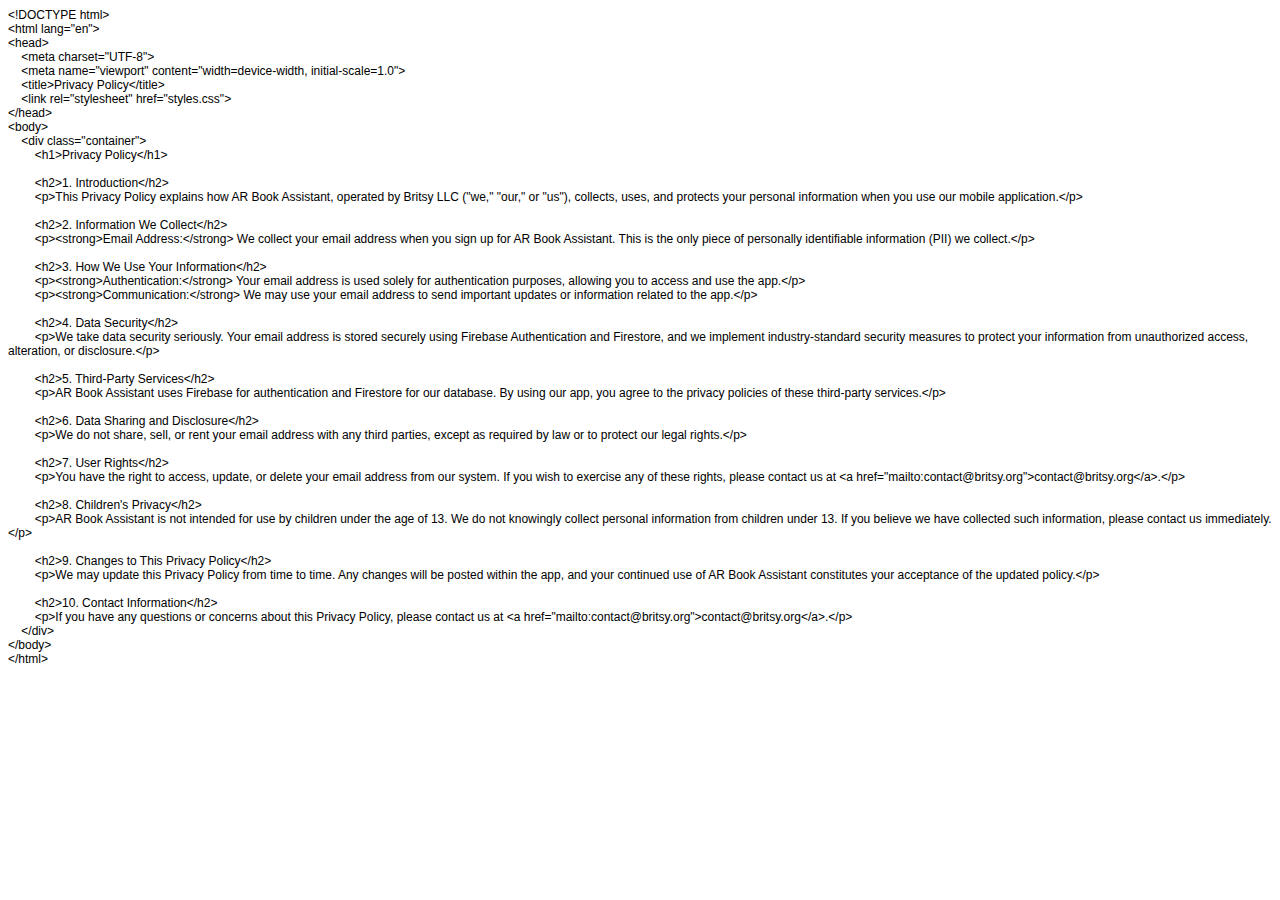
==== pages/privacy-policy.html @ 94fc3ba7 "Add files via upload" ====
<!DOCTYPE html PUBLIC "-//W3C//DTD HTML 4.01//EN" "http://www.w3.org/TR/html4/strict.dtd">
<html>
<head>
  <meta http-equiv="Content-Type" content="text/html; charset=utf-8">
  <meta http-equiv="Content-Style-Type" content="text/css">
  <title></title>
  <meta name="Generator" content="Cocoa HTML Writer">
  <meta name="CocoaVersion" content="2487.7">
  <style type="text/css">
    p.p1 {margin: 0.0px 0.0px 0.0px 0.0px; font: 12.0px Helvetica}
    p.p2 {margin: 0.0px 0.0px 0.0px 0.0px; font: 12.0px Helvetica; min-height: 14.0px}
  </style>
</head>
<body>
<p class="p1">&lt;!DOCTYPE html&gt;</p>
<p class="p1">&lt;html lang="en"&gt;</p>
<p class="p1">&lt;head&gt;</p>
<p class="p1"><span class="Apple-converted-space">    </span>&lt;meta charset="UTF-8"&gt;</p>
<p class="p1"><span class="Apple-converted-space">    </span>&lt;meta name="viewport" content="width=device-width, initial-scale=1.0"&gt;</p>
<p class="p1"><span class="Apple-converted-space">    </span>&lt;title&gt;Privacy Policy&lt;/title&gt;</p>
<p class="p1"><span class="Apple-converted-space">    </span>&lt;link rel="stylesheet" href="styles.css"&gt;</p>
<p class="p1">&lt;/head&gt;</p>
<p class="p1">&lt;body&gt;</p>
<p class="p1"><span class="Apple-converted-space">    </span>&lt;div class="container"&gt;</p>
<p class="p1"><span class="Apple-converted-space">        </span>&lt;h1&gt;Privacy Policy&lt;/h1&gt;</p>
<p class="p2"><br></p>
<p class="p1"><span class="Apple-converted-space">        </span>&lt;h2&gt;1. Introduction&lt;/h2&gt;</p>
<p class="p1"><span class="Apple-converted-space">        </span>&lt;p&gt;This Privacy Policy explains how AR Book Assistant, operated by Britsy LLC ("we," "our," or "us"), collects, uses, and protects your personal information when you use our mobile application.&lt;/p&gt;</p>
<p class="p2"><br></p>
<p class="p1"><span class="Apple-converted-space">        </span>&lt;h2&gt;2. Information We Collect&lt;/h2&gt;</p>
<p class="p1"><span class="Apple-converted-space">        </span>&lt;p&gt;&lt;strong&gt;Email Address:&lt;/strong&gt; We collect your email address when you sign up for AR Book Assistant. This is the only piece of personally identifiable information (PII) we collect.&lt;/p&gt;</p>
<p class="p2"><br></p>
<p class="p1"><span class="Apple-converted-space">        </span>&lt;h2&gt;3. How We Use Your Information&lt;/h2&gt;</p>
<p class="p1"><span class="Apple-converted-space">        </span>&lt;p&gt;&lt;strong&gt;Authentication:&lt;/strong&gt; Your email address is used solely for authentication purposes, allowing you to access and use the app.&lt;/p&gt;</p>
<p class="p1"><span class="Apple-converted-space">        </span>&lt;p&gt;&lt;strong&gt;Communication:&lt;/strong&gt; We may use your email address to send important updates or information related to the app.&lt;/p&gt;</p>
<p class="p2"><br></p>
<p class="p1"><span class="Apple-converted-space">        </span>&lt;h2&gt;4. Data Security&lt;/h2&gt;</p>
<p class="p1"><span class="Apple-converted-space">        </span>&lt;p&gt;We take data security seriously. Your email address is stored securely using Firebase Authentication and Firestore, and we implement industry-standard security measures to protect your information from unauthorized access, alteration, or disclosure.&lt;/p&gt;</p>
<p class="p2"><br></p>
<p class="p1"><span class="Apple-converted-space">        </span>&lt;h2&gt;5. Third-Party Services&lt;/h2&gt;</p>
<p class="p1"><span class="Apple-converted-space">        </span>&lt;p&gt;AR Book Assistant uses Firebase for authentication and Firestore for our database. By using our app, you agree to the privacy policies of these third-party services.&lt;/p&gt;</p>
<p class="p2"><br></p>
<p class="p1"><span class="Apple-converted-space">        </span>&lt;h2&gt;6. Data Sharing and Disclosure&lt;/h2&gt;</p>
<p class="p1"><span class="Apple-converted-space">        </span>&lt;p&gt;We do not share, sell, or rent your email address with any third parties, except as required by law or to protect our legal rights.&lt;/p&gt;</p>
<p class="p2"><br></p>
<p class="p1"><span class="Apple-converted-space">        </span>&lt;h2&gt;7. User Rights&lt;/h2&gt;</p>
<p class="p1"><span class="Apple-converted-space">        </span>&lt;p&gt;You have the right to access, update, or delete your email address from our system. If you wish to exercise any of these rights, please contact us at &lt;a href="mailto:contact@britsy.org"&gt;contact@britsy.org&lt;/a&gt;.&lt;/p&gt;</p>
<p class="p2"><br></p>
<p class="p1"><span class="Apple-converted-space">        </span>&lt;h2&gt;8. Children's Privacy&lt;/h2&gt;</p>
<p class="p1"><span class="Apple-converted-space">        </span>&lt;p&gt;AR Book Assistant is not intended for use by children under the age of 13. We do not knowingly collect personal information from children under 13. If you believe we have collected such information, please contact us immediately.&lt;/p&gt;</p>
<p class="p2"><br></p>
<p class="p1"><span class="Apple-converted-space">        </span>&lt;h2&gt;9. Changes to This Privacy Policy&lt;/h2&gt;</p>
<p class="p1"><span class="Apple-converted-space">        </span>&lt;p&gt;We may update this Privacy Policy from time to time. Any changes will be posted within the app, and your continued use of AR Book Assistant constitutes your acceptance of the updated policy.&lt;/p&gt;</p>
<p class="p2"><br></p>
<p class="p1"><span class="Apple-converted-space">        </span>&lt;h2&gt;10. Contact Information&lt;/h2&gt;</p>
<p class="p1"><span class="Apple-converted-space">        </span>&lt;p&gt;If you have any questions or concerns about this Privacy Policy, please contact us at &lt;a href="mailto:contact@britsy.org"&gt;contact@britsy.org&lt;/a&gt;.&lt;/p&gt;</p>
<p class="p1"><span class="Apple-converted-space">    </span>&lt;/div&gt;</p>
<p class="p1">&lt;/body&gt;</p>
<p class="p1">&lt;/html&gt;</p>
</body>
</html>
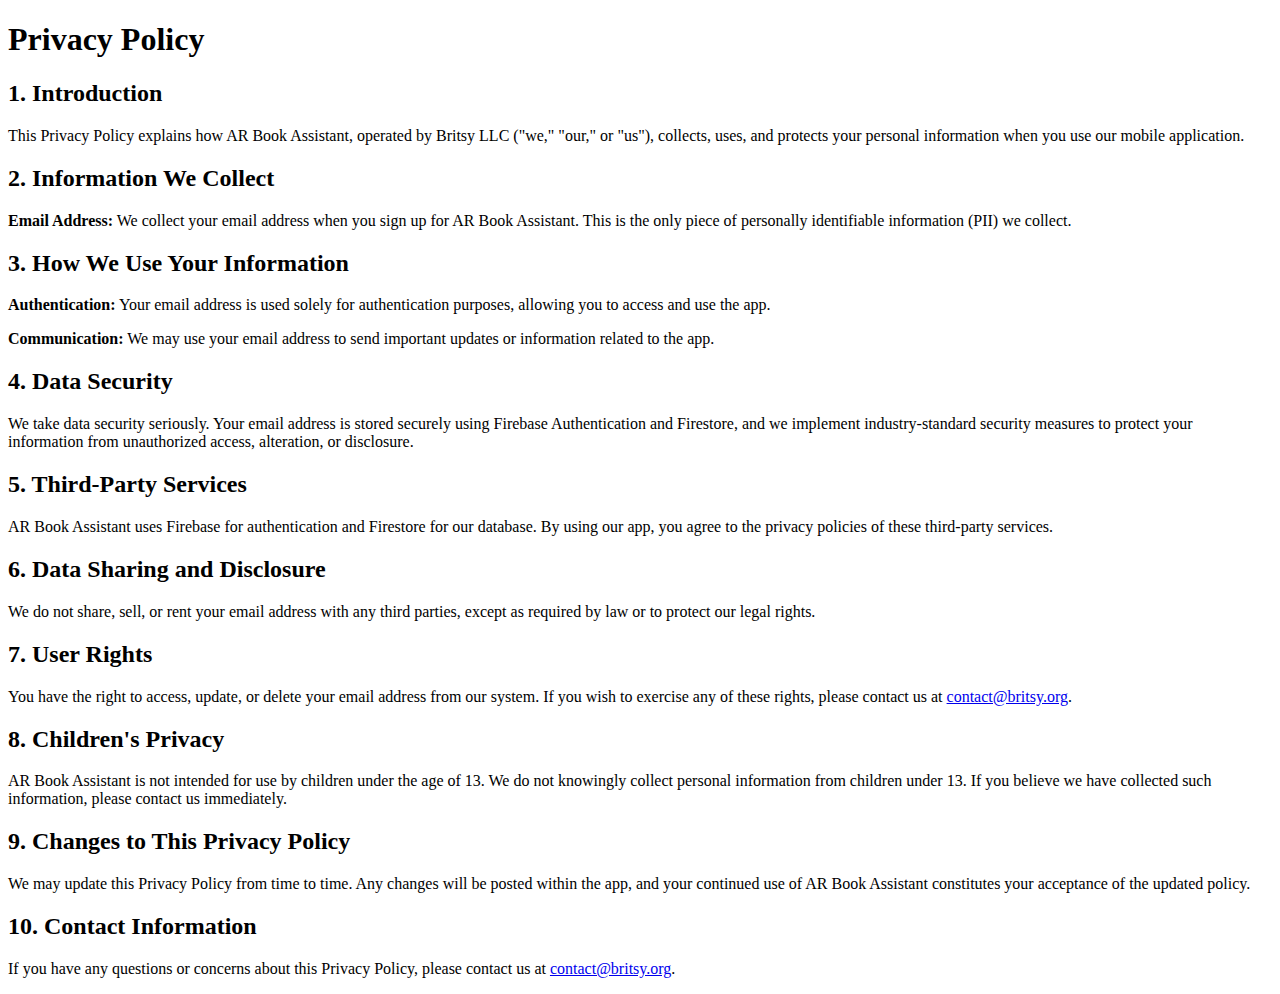
==== commit 8d8028cb: "Update privacy-policy.html" ====
--- a/pages/privacy-policy.html
+++ b/pages/privacy-policy.html
@@ -1,61 +1,45 @@
-<!DOCTYPE html PUBLIC "-//W3C//DTD HTML 4.01//EN" "http://www.w3.org/TR/html4/strict.dtd">
-<html>
+<!DOCTYPE html>
+<html lang="en">
 <head>
-  <meta http-equiv="Content-Type" content="text/html; charset=utf-8">
-  <meta http-equiv="Content-Style-Type" content="text/css">
-  <title></title>
-  <meta name="Generator" content="Cocoa HTML Writer">
-  <meta name="CocoaVersion" content="2487.7">
-  <style type="text/css">
-    p.p1 {margin: 0.0px 0.0px 0.0px 0.0px; font: 12.0px Helvetica}
-    p.p2 {margin: 0.0px 0.0px 0.0px 0.0px; font: 12.0px Helvetica; min-height: 14.0px}
-  </style>
+    <meta charset="UTF-8">
+    <meta name="viewport" content="width=device-width, initial-scale=1.0">
+    <title>Privacy Policy</title>
+    <link rel="stylesheet" href="styles.css">
 </head>
 <body>
-<p class="p1">&lt;!DOCTYPE html&gt;</p>
-<p class="p1">&lt;html lang="en"&gt;</p>
-<p class="p1">&lt;head&gt;</p>
-<p class="p1"><span class="Apple-converted-space">    </span>&lt;meta charset="UTF-8"&gt;</p>
-<p class="p1"><span class="Apple-converted-space">    </span>&lt;meta name="viewport" content="width=device-width, initial-scale=1.0"&gt;</p>
-<p class="p1"><span class="Apple-converted-space">    </span>&lt;title&gt;Privacy Policy&lt;/title&gt;</p>
-<p class="p1"><span class="Apple-converted-space">    </span>&lt;link rel="stylesheet" href="styles.css"&gt;</p>
-<p class="p1">&lt;/head&gt;</p>
-<p class="p1">&lt;body&gt;</p>
-<p class="p1"><span class="Apple-converted-space">    </span>&lt;div class="container"&gt;</p>
-<p class="p1"><span class="Apple-converted-space">        </span>&lt;h1&gt;Privacy Policy&lt;/h1&gt;</p>
-<p class="p2"><br></p>
-<p class="p1"><span class="Apple-converted-space">        </span>&lt;h2&gt;1. Introduction&lt;/h2&gt;</p>
-<p class="p1"><span class="Apple-converted-space">        </span>&lt;p&gt;This Privacy Policy explains how AR Book Assistant, operated by Britsy LLC ("we," "our," or "us"), collects, uses, and protects your personal information when you use our mobile application.&lt;/p&gt;</p>
-<p class="p2"><br></p>
-<p class="p1"><span class="Apple-converted-space">        </span>&lt;h2&gt;2. Information We Collect&lt;/h2&gt;</p>
-<p class="p1"><span class="Apple-converted-space">        </span>&lt;p&gt;&lt;strong&gt;Email Address:&lt;/strong&gt; We collect your email address when you sign up for AR Book Assistant. This is the only piece of personally identifiable information (PII) we collect.&lt;/p&gt;</p>
-<p class="p2"><br></p>
-<p class="p1"><span class="Apple-converted-space">        </span>&lt;h2&gt;3. How We Use Your Information&lt;/h2&gt;</p>
-<p class="p1"><span class="Apple-converted-space">        </span>&lt;p&gt;&lt;strong&gt;Authentication:&lt;/strong&gt; Your email address is used solely for authentication purposes, allowing you to access and use the app.&lt;/p&gt;</p>
-<p class="p1"><span class="Apple-converted-space">        </span>&lt;p&gt;&lt;strong&gt;Communication:&lt;/strong&gt; We may use your email address to send important updates or information related to the app.&lt;/p&gt;</p>
-<p class="p2"><br></p>
-<p class="p1"><span class="Apple-converted-space">        </span>&lt;h2&gt;4. Data Security&lt;/h2&gt;</p>
-<p class="p1"><span class="Apple-converted-space">        </span>&lt;p&gt;We take data security seriously. Your email address is stored securely using Firebase Authentication and Firestore, and we implement industry-standard security measures to protect your information from unauthorized access, alteration, or disclosure.&lt;/p&gt;</p>
-<p class="p2"><br></p>
-<p class="p1"><span class="Apple-converted-space">        </span>&lt;h2&gt;5. Third-Party Services&lt;/h2&gt;</p>
-<p class="p1"><span class="Apple-converted-space">        </span>&lt;p&gt;AR Book Assistant uses Firebase for authentication and Firestore for our database. By using our app, you agree to the privacy policies of these third-party services.&lt;/p&gt;</p>
-<p class="p2"><br></p>
-<p class="p1"><span class="Apple-converted-space">        </span>&lt;h2&gt;6. Data Sharing and Disclosure&lt;/h2&gt;</p>
-<p class="p1"><span class="Apple-converted-space">        </span>&lt;p&gt;We do not share, sell, or rent your email address with any third parties, except as required by law or to protect our legal rights.&lt;/p&gt;</p>
-<p class="p2"><br></p>
-<p class="p1"><span class="Apple-converted-space">        </span>&lt;h2&gt;7. User Rights&lt;/h2&gt;</p>
-<p class="p1"><span class="Apple-converted-space">        </span>&lt;p&gt;You have the right to access, update, or delete your email address from our system. If you wish to exercise any of these rights, please contact us at &lt;a href="mailto:contact@britsy.org"&gt;contact@britsy.org&lt;/a&gt;.&lt;/p&gt;</p>
-<p class="p2"><br></p>
-<p class="p1"><span class="Apple-converted-space">        </span>&lt;h2&gt;8. Children's Privacy&lt;/h2&gt;</p>
-<p class="p1"><span class="Apple-converted-space">        </span>&lt;p&gt;AR Book Assistant is not intended for use by children under the age of 13. We do not knowingly collect personal information from children under 13. If you believe we have collected such information, please contact us immediately.&lt;/p&gt;</p>
-<p class="p2"><br></p>
-<p class="p1"><span class="Apple-converted-space">        </span>&lt;h2&gt;9. Changes to This Privacy Policy&lt;/h2&gt;</p>
-<p class="p1"><span class="Apple-converted-space">        </span>&lt;p&gt;We may update this Privacy Policy from time to time. Any changes will be posted within the app, and your continued use of AR Book Assistant constitutes your acceptance of the updated policy.&lt;/p&gt;</p>
-<p class="p2"><br></p>
-<p class="p1"><span class="Apple-converted-space">        </span>&lt;h2&gt;10. Contact Information&lt;/h2&gt;</p>
-<p class="p1"><span class="Apple-converted-space">        </span>&lt;p&gt;If you have any questions or concerns about this Privacy Policy, please contact us at &lt;a href="mailto:contact@britsy.org"&gt;contact@britsy.org&lt;/a&gt;.&lt;/p&gt;</p>
-<p class="p1"><span class="Apple-converted-space">    </span>&lt;/div&gt;</p>
-<p class="p1">&lt;/body&gt;</p>
-<p class="p1">&lt;/html&gt;</p>
+    <div class="container">
+        <h1>Privacy Policy</h1>
+
+        <h2>1. Introduction</h2>
+        <p>This Privacy Policy explains how AR Book Assistant, operated by Britsy LLC ("we," "our," or "us"), collects, uses, and protects your personal information when you use our mobile application.</p>
+
+        <h2>2. Information We Collect</h2>
+        <p><strong>Email Address:</strong> We collect your email address when you sign up for AR Book Assistant. This is the only piece of personally identifiable information (PII) we collect.</p>
+
+        <h2>3. How We Use Your Information</h2>
+        <p><strong>Authentication:</strong> Your email address is used solely for authentication purposes, allowing you to access and use the app.</p>
+        <p><strong>Communication:</strong> We may use your email address to send important updates or information related to the app.</p>
+
+        <h2>4. Data Security</h2>
+        <p>We take data security seriously. Your email address is stored securely using Firebase Authentication and Firestore, and we implement industry-standard security measures to protect your information from unauthorized access, alteration, or disclosure.</p>
+
+        <h2>5. Third-Party Services</h2>
+        <p>AR Book Assistant uses Firebase for authentication and Firestore for our database. By using our app, you agree to the privacy policies of these third-party services.</p>
+
+        <h2>6. Data Sharing and Disclosure</h2>
+        <p>We do not share, sell, or rent your email address with any third parties, except as required by law or to protect our legal rights.</p>
+
+        <h2>7. User Rights</h2>
+        <p>You have the right to access, update, or delete your email address from our system. If you wish to exercise any of these rights, please contact us at <a href="mailto:contact@britsy.org">contact@britsy.org</a>.</p>
+
+        <h2>8. Children's Privacy</h2>
+        <p>AR Book Assistant is not intended for use by children under the age of 13. We do not knowingly collect personal information from children under 13. If you believe we have collected such information, please contact us immediately.</p>
+
+        <h2>9. Changes to This Privacy Policy</h2>
+        <p>We may update this Privacy Policy from time to time. Any changes will be posted within the app, and your continued use of AR Book Assistant constitutes your acceptance of the updated policy.</p>
+
+        <h2>10. Contact Information</h2>
+        <p>If you have any questions or concerns about this Privacy Policy, please contact us at <a href="mailto:contact@britsy.org">contact@britsy.org</a>.</p>
+    </div>
 </body>
 </html>
